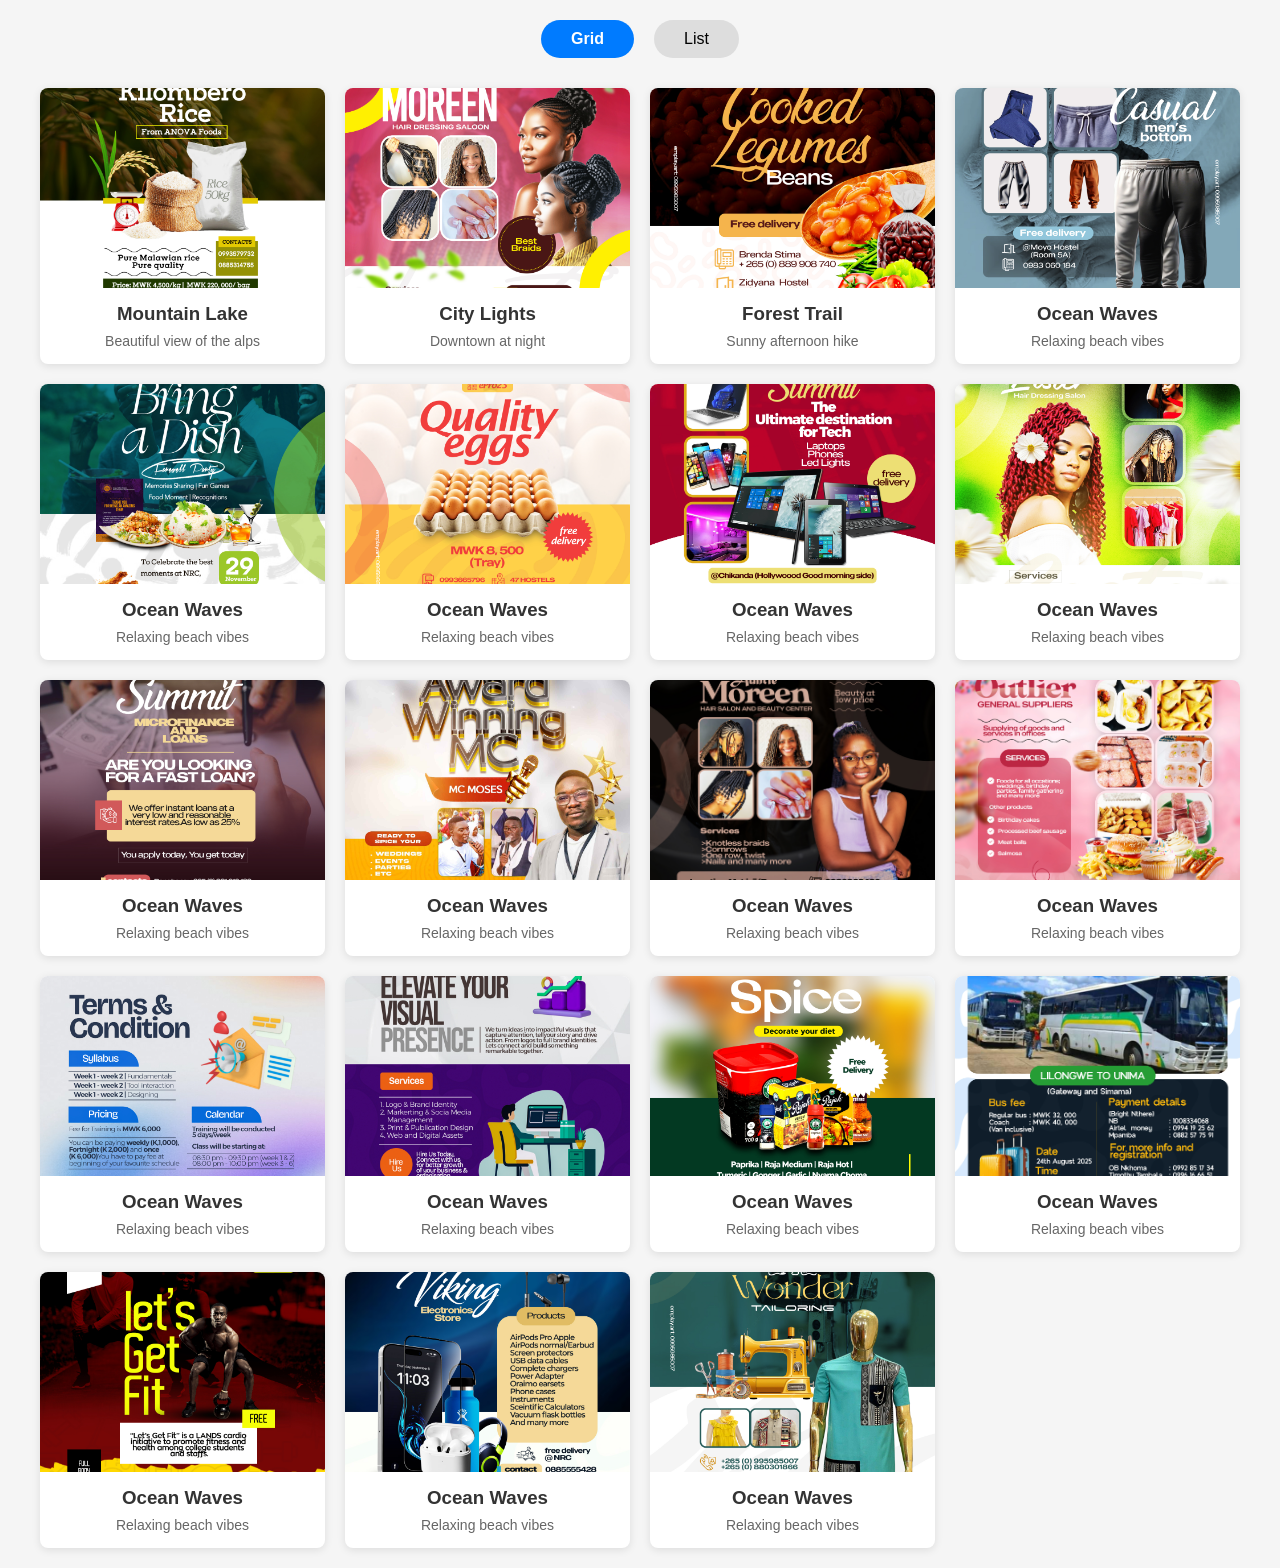
==== bflyers.html @ b6cfd04f "finished" ====
<!DOCTYPE html>
<html lang="en">
<head>
  <meta charset="UTF-8">
  <meta name="viewport" content="width=device-width, initial-scale=1.0">
  <title>Grid / List View Gallery</title>
  <style>
    /* Basic reset & layout */
    * {
      box-sizing: border-box;
      margin: 0;
      padding: 0;
    }
    body {
      font-family: Arial, sans-serif;
      background: #f5f5f5;
      padding: 20px;
    }
    .controls {
      display: flex;
      justify-content: center;
      gap: 20px;
      margin-bottom: 30px;
    }
    button {
      padding: 10px 30px;
      font-size: 16px;
      cursor: pointer;
      border: none;
      border-radius: 30px;
      background: #ddd;
      transition: 0.2s;
    }
    button.active {
      background: #007bff;
      color: white;
      font-weight: bold;
    }
    /* Gallery container – switches between grid and list */
    .gallery {
      display: grid;
      gap: 20px;
      max-width: 1200px;
      margin: 0 auto;
      transition: all 0.3s ease;
    }
    /* Default: grid view */
    .gallery {
      grid-template-columns: repeat(auto-fill, minmax(250px, 1fr));
    }
    /* List view modifier */
    .gallery.list-view {
      grid-template-columns: 1fr;  /* single column */
    }
    /* Individual gallery items */
    .gallery-item {
      background: white;
      border-radius: 8px;
      overflow: hidden;
      box-shadow: 0 2px 8px rgba(0,0,0,0.1);
      transition: transform 0.2s;
      display: flex;
      flex-direction: column;
    }
    .gallery.list-view .gallery-item {
      flex-direction: row;      /* image left, text right in list mode */
      align-items: center;
      gap: 20px;
      padding: 15px;
    }
    .gallery-item img {
      width: 100%;
      height: 200px;
      object-fit: cover;
      display: block;
    }
    .gallery.list-view .gallery-item img {
      width: 150px;
      height: 150px;
      border-radius: 8px;
    }
    .caption {
      padding: 15px;
      text-align: center;
    }
    .gallery.list-view .caption {
      text-align: left;
      flex: 1;
      padding: 0;
    }
    .caption h3 {
      margin-bottom: 8px;
      color: #333;
    }
    .caption p {
      color: #666;
      font-size: 14px;
    }
  </style>
</head>
<body>
  <div class="controls">
    <button id="gridBtn" class="active">Grid</button>
    <button id="listBtn">List</button>
  </div>

  <div class="gallery" id="gallery">
    <!-- Example items – replace with your own images and text -->
    <div class="gallery-item">
      <img src="./Asserts/Business flyers/1.jpg" alt="Sample 1">
      <div class="caption">
        <h3>Mountain Lake</h3>
        <p>Beautiful view of the alps</p>
      </div>
    </div>
    <div class="gallery-item">
      <img src="./Asserts/Business flyers/2.jpg" alt="Sample 2">
      <div class="caption">
        <h3>City Lights</h3>
        <p>Downtown at night</p>
      </div>
    </div>
    <div class="gallery-item">
      <img src="./Asserts/Business flyers/3.jpg" alt="Sample 3">
      <div class="caption">
        <h3>Forest Trail</h3>
        <p>Sunny afternoon hike</p>
      </div>
    </div>
    <div class="gallery-item">
      <img src="./Asserts/Business flyers/4.jpg" alt="Sample 4">
      <div class="caption">
        <h3>Ocean Waves</h3>
        <p>Relaxing beach vibes</p>
      </div>
    </div>
    <div class="gallery-item">
      <img src="./Asserts/Business flyers/5.jpg" alt="Sample 4">
      <div class="caption">
        <h3>Ocean Waves</h3>
        <p>Relaxing beach vibes</p>
      </div>
    </div>
    <div class="gallery-item">
      <img src="./Asserts/Business flyers/6.jpg" alt="Sample 4">
      <div class="caption">
        <h3>Ocean Waves</h3>
        <p>Relaxing beach vibes</p>
      </div>
    </div>
    <div class="gallery-item">
      <img src="./Asserts/Business flyers/7.jpg" alt="Sample 4">
      <div class="caption">
        <h3>Ocean Waves</h3>
        <p>Relaxing beach vibes</p>
      </div>
    </div>
    <div class="gallery-item">
      <img src="./Asserts/Business flyers/8.jpg" alt="Sample 4">
      <div class="caption">
        <h3>Ocean Waves</h3>
        <p>Relaxing beach vibes</p>
      </div>
    </div>
    <div class="gallery-item">
      <img src="./Asserts/Business flyers/9.jpg" alt="Sample 4">
      <div class="caption">
        <h3>Ocean Waves</h3>
        <p>Relaxing beach vibes</p>
      </div>
    </div>
    <div class="gallery-item">
      <img src="./Asserts/Business flyers/10.jpg" alt="Sample 4">
      <div class="caption">
        <h3>Ocean Waves</h3>
        <p>Relaxing beach vibes</p>
      </div>
    </div>
    <div class="gallery-item">
      <img src="./Asserts/Business flyers/11.jpg" alt="Sample 4">
      <div class="caption">
        <h3>Ocean Waves</h3>
        <p>Relaxing beach vibes</p>
      </div>
    </div>
    <div class="gallery-item">
      <img src="./Asserts/Business flyers/12.jpg" alt="Sample 4">
      <div class="caption">
        <h3>Ocean Waves</h3>
        <p>Relaxing beach vibes</p>
      </div>
    </div>
    <div class="gallery-item">
      <img src="./Asserts/Business flyers/13.jpg" alt="Sample 4">
      <div class="caption">
        <h3>Ocean Waves</h3>
        <p>Relaxing beach vibes</p>
      </div>
    </div>
    <div class="gallery-item">
      <img src="./Asserts/Business flyers/14.jpg" alt="Sample 4">
      <div class="caption">
        <h3>Ocean Waves</h3>
        <p>Relaxing beach vibes</p>
      </div>
    </div>
    <div class="gallery-item">
      <img src="./Asserts/Business flyers/15.jpg" alt="Sample 4">
      <div class="caption">
        <h3>Ocean Waves</h3>
        <p>Relaxing beach vibes</p>
      </div>
    </div>
    <div class="gallery-item">
      <img src="./Asserts/Business flyers/16.jpg" alt="Sample 4">
      <div class="caption">
        <h3>Ocean Waves</h3>
        <p>Relaxing beach vibes</p>
      </div>
    </div>
    <div class="gallery-item">
      <img src="./Asserts/Business flyers/17.jpg" alt="Sample 4">
      <div class="caption">
        <h3>Ocean Waves</h3>
        <p>Relaxing beach vibes</p>
      </div>
    </div>
    <div class="gallery-item">
      <img src="./Asserts/Business flyers/18.jpg" alt="Sample 4">
      <div class="caption">
        <h3>Ocean Waves</h3>
        <p>Relaxing beach vibes</p>
      </div>
    </div>
    <div class="gallery-item">
      <img src="./Asserts/Business flyers/19.jpg" alt="Sample 4">
      <div class="caption">
        <h3>Ocean Waves</h3>
        <p>Relaxing beach vibes</p>
      </div>
    </div>
  </div>

  <script>
    const gallery = document.getElementById('gallery');
    const gridBtn = document.getElementById('gridBtn');
    const listBtn = document.getElementById('listBtn');

    // Toggle to grid view
    gridBtn.addEventListener('click', () => {
      gallery.classList.remove('list-view');
      gridBtn.classList.add('active');
      listBtn.classList.remove('active');
    });

    // Toggle to list view
    listBtn.addEventListener('click', () => {
      gallery.classList.add('list-view');
      listBtn.classList.add('active');
      gridBtn.classList.remove('active');
    });
  </script>
</body>
</html>
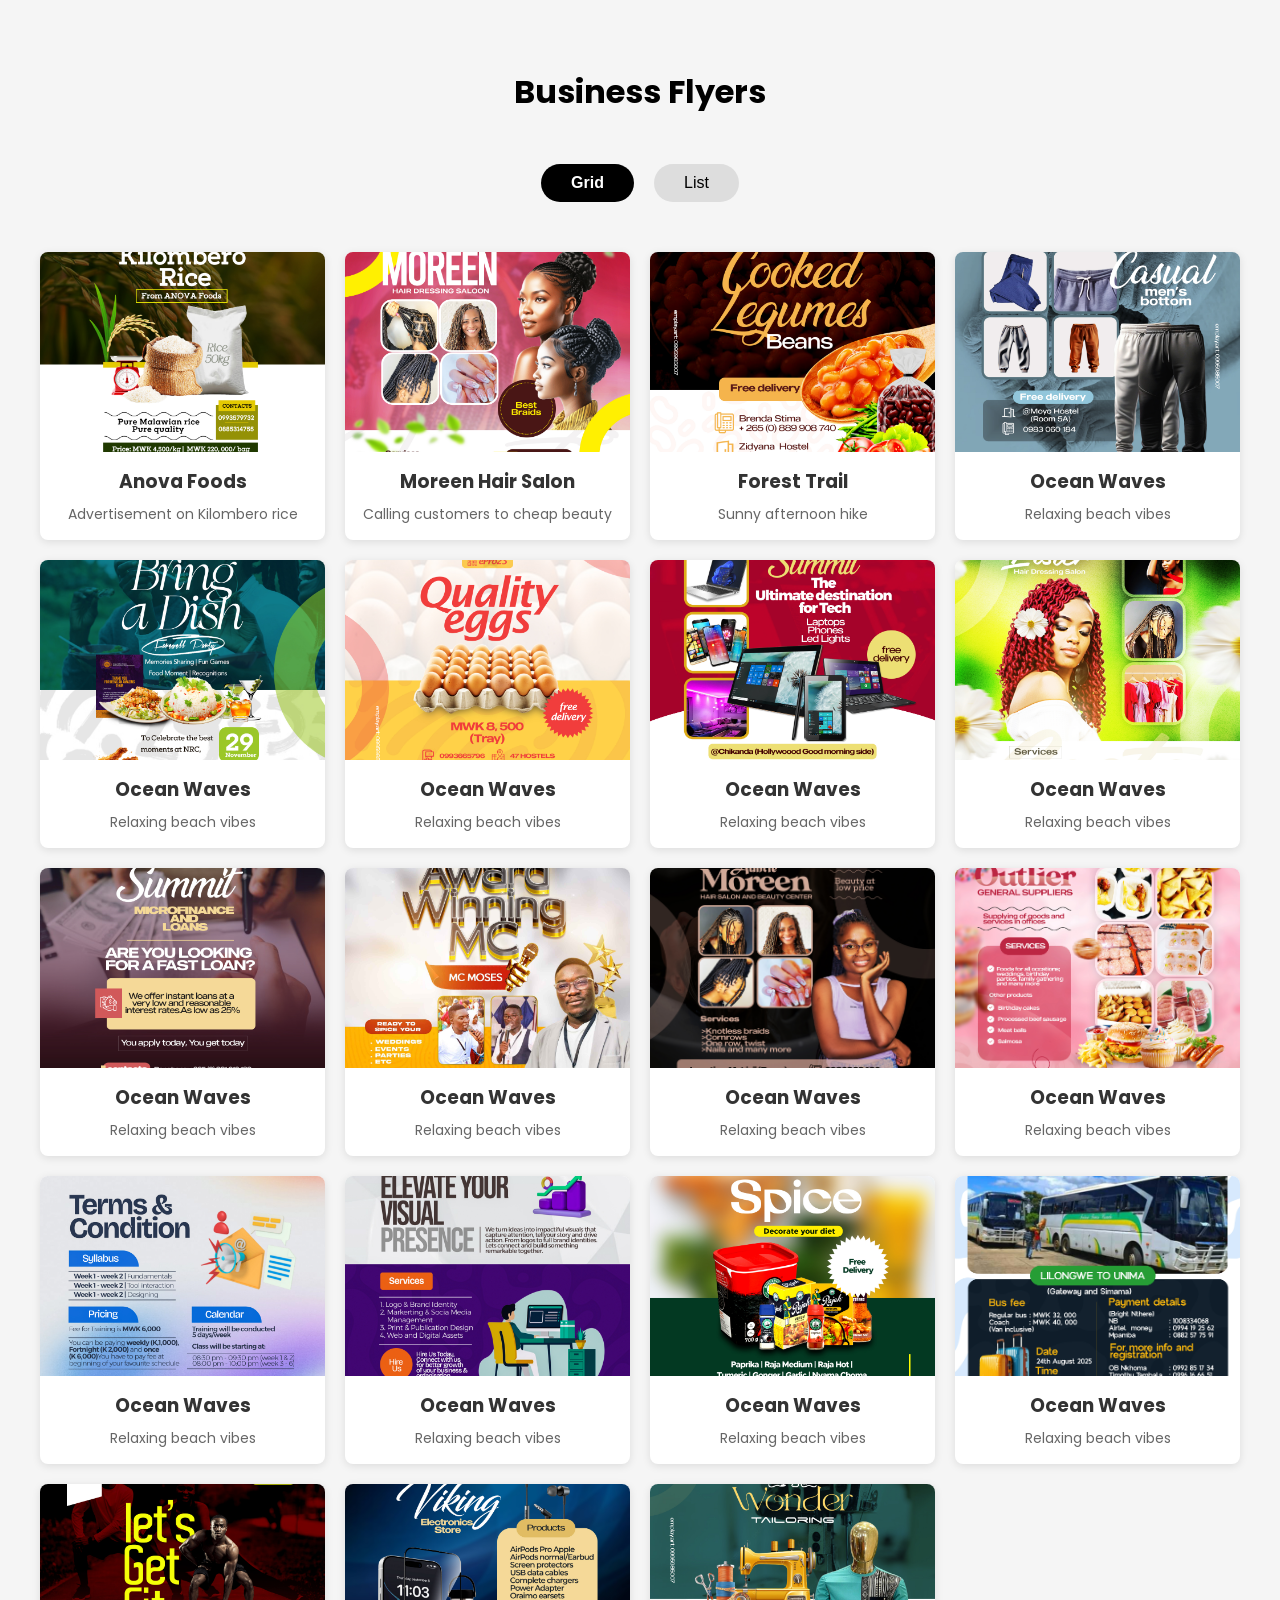
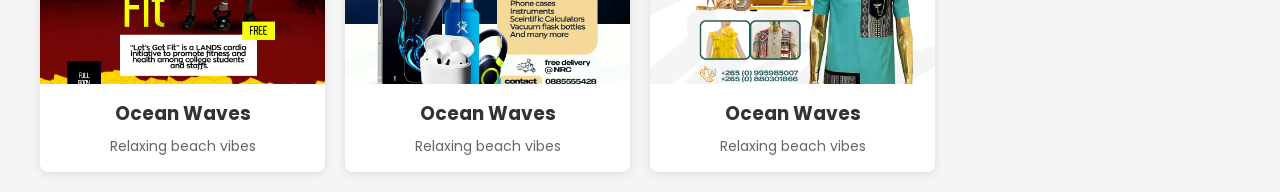
==== commit f8850395: "better now" ====
--- a/bflyers.html
+++ b/bflyers.html
@@ -6,15 +6,21 @@
   <title>Grid / List View Gallery</title>
   <style>
     /* Basic reset & layout */
+    @import url('https://fonts.googleapis.com/css2?family=Poppins:wght@400;500;600;700&display=swap');
     * {
       box-sizing: border-box;
       margin: 0;
       padding: 0;
     }
     body {
-      font-family: Arial, sans-serif;
+      font-family:  "Poppins", sans-serif;
       background: #f5f5f5;
       padding: 20px;
+    }
+
+    .top-head {
+        padding: 3rem;
+        text-align: center;
     }
     .controls {
       display: flex;
@@ -32,7 +38,7 @@
       transition: 0.2s;
     }
     button.active {
-      background: #007bff;
+      background: #000000;
       color: white;
       font-weight: bold;
     }
@@ -42,6 +48,7 @@
       gap: 20px;
       max-width: 1200px;
       margin: 0 auto;
+      padding-top: 20px;
       transition: all 0.3s ease;
     }
     /* Default: grid view */
@@ -63,10 +70,12 @@
       flex-direction: column;
     }
     .gallery.list-view .gallery-item {
+      display: flex;
       flex-direction: row;      /* image left, text right in list mode */
       align-items: center;
       gap: 20px;
       padding: 15px;
+      transform: none;
     }
     .gallery-item img {
       width: 100%;
@@ -96,9 +105,47 @@
       color: #666;
       font-size: 14px;
     }
+
+    /*  Lightbox Modal*/
+    .modal {
+        display: none;
+        position: fixed;
+        z-index: 1000;
+        left: 0;
+        top: 0;
+        width: 100%;
+        height: 100%;
+        background-color: rgba(0,0,0,0.9);
+        align-items: center;
+        justify-content: center;
+    }
+
+    .modal-content {
+        max-width: 90%;
+        max-height: 90%;
+        object-fit: contain;
+        border-radius: 4px;
+    }
+
+    .close {
+        position: absolute;
+        top: 20px;
+        right: 30px;
+        color: #fff;
+        font-size: 40px;
+        font-weight: bold;
+        cursor: pointer;
+        transition: 0.2s;
+    }
+
+    .close:hover {
+        color: #ccc;
+    }
   </style>
 </head>
 <body>
+
+    <h1 class="top-head">Business Flyers</h1>
   <div class="controls">
     <button id="gridBtn" class="active">Grid</button>
     <button id="listBtn">List</button>
@@ -106,133 +153,133 @@
 
   <div class="gallery" id="gallery">
     <!-- Example items – replace with your own images and text -->
-    <div class="gallery-item">
+    <div class="gallery-item" data-img-id="1">
       <img src="./Asserts/Business flyers/1.jpg" alt="Sample 1">
       <div class="caption">
-        <h3>Mountain Lake</h3>
-        <p>Beautiful view of the alps</p>
-      </div>
-    </div>
-    <div class="gallery-item">
+        <h3>Anova Foods</h3>
+        <p>Advertisement on Kilombero rice</p>
+      </div>
+    </div>
+    <div class="gallery-item" data-img-id="2">
       <img src="./Asserts/Business flyers/2.jpg" alt="Sample 2">
       <div class="caption">
-        <h3>City Lights</h3>
-        <p>Downtown at night</p>
-      </div>
-    </div>
-    <div class="gallery-item">
+        <h3>Moreen Hair Salon</h3>
+        <p>Calling customers to cheap beauty</p>
+      </div>
+    </div>
+    <div class="gallery-item" data-img-id="3">
       <img src="./Asserts/Business flyers/3.jpg" alt="Sample 3">
       <div class="caption">
         <h3>Forest Trail</h3>
         <p>Sunny afternoon hike</p>
       </div>
     </div>
-    <div class="gallery-item">
+    <div class="gallery-item" data-img-id="4">
       <img src="./Asserts/Business flyers/4.jpg" alt="Sample 4">
       <div class="caption">
         <h3>Ocean Waves</h3>
         <p>Relaxing beach vibes</p>
       </div>
     </div>
-    <div class="gallery-item">
-      <img src="./Asserts/Business flyers/5.jpg" alt="Sample 4">
-      <div class="caption">
-        <h3>Ocean Waves</h3>
-        <p>Relaxing beach vibes</p>
-      </div>
-    </div>
-    <div class="gallery-item">
-      <img src="./Asserts/Business flyers/6.jpg" alt="Sample 4">
-      <div class="caption">
-        <h3>Ocean Waves</h3>
-        <p>Relaxing beach vibes</p>
-      </div>
-    </div>
-    <div class="gallery-item">
+    <div class="gallery-item" data-img-id="5">
+      <img src="./Asserts/Business flyers/5.jpg" alt="Sample 5">
+      <div class="caption">
+        <h3>Ocean Waves</h3>
+        <p>Relaxing beach vibes</p>
+      </div>
+    </div>
+    <div class="gallery-item" data-img-id="6">
+      <img src="./Asserts/Business flyers/6.jpg" alt="Sample 6">
+      <div class="caption">
+        <h3>Ocean Waves</h3>
+        <p>Relaxing beach vibes</p>
+      </div>
+    </div>
+    <div class="gallery-item" data-img-id="7">
       <img src="./Asserts/Business flyers/7.jpg" alt="Sample 4">
       <div class="caption">
         <h3>Ocean Waves</h3>
         <p>Relaxing beach vibes</p>
       </div>
     </div>
-    <div class="gallery-item">
+    <div class="gallery-item" data-img-id="8">
       <img src="./Asserts/Business flyers/8.jpg" alt="Sample 4">
       <div class="caption">
         <h3>Ocean Waves</h3>
         <p>Relaxing beach vibes</p>
       </div>
     </div>
-    <div class="gallery-item">
+    <div class="gallery-item" data-img-id="9">
       <img src="./Asserts/Business flyers/9.jpg" alt="Sample 4">
       <div class="caption">
         <h3>Ocean Waves</h3>
         <p>Relaxing beach vibes</p>
       </div>
     </div>
-    <div class="gallery-item">
+    <div class="gallery-item" data-img-id="10">
       <img src="./Asserts/Business flyers/10.jpg" alt="Sample 4">
       <div class="caption">
         <h3>Ocean Waves</h3>
         <p>Relaxing beach vibes</p>
       </div>
     </div>
-    <div class="gallery-item">
+    <div class="gallery-item" data-img-id="11">
       <img src="./Asserts/Business flyers/11.jpg" alt="Sample 4">
       <div class="caption">
         <h3>Ocean Waves</h3>
         <p>Relaxing beach vibes</p>
       </div>
     </div>
-    <div class="gallery-item">
+    <div class="gallery-item" data-img-id="12">
       <img src="./Asserts/Business flyers/12.jpg" alt="Sample 4">
       <div class="caption">
         <h3>Ocean Waves</h3>
         <p>Relaxing beach vibes</p>
       </div>
     </div>
-    <div class="gallery-item">
+    <div class="gallery-item" data-img-id="13">
       <img src="./Asserts/Business flyers/13.jpg" alt="Sample 4">
       <div class="caption">
         <h3>Ocean Waves</h3>
         <p>Relaxing beach vibes</p>
       </div>
     </div>
-    <div class="gallery-item">
+    <div class="gallery-item" data-img-id="14">
       <img src="./Asserts/Business flyers/14.jpg" alt="Sample 4">
       <div class="caption">
         <h3>Ocean Waves</h3>
         <p>Relaxing beach vibes</p>
       </div>
     </div>
-    <div class="gallery-item">
+    <div class="gallery-item" data-img-id="15">
       <img src="./Asserts/Business flyers/15.jpg" alt="Sample 4">
       <div class="caption">
         <h3>Ocean Waves</h3>
         <p>Relaxing beach vibes</p>
       </div>
     </div>
-    <div class="gallery-item">
+    <div class="gallery-item" data-img-id="16">
       <img src="./Asserts/Business flyers/16.jpg" alt="Sample 4">
       <div class="caption">
         <h3>Ocean Waves</h3>
         <p>Relaxing beach vibes</p>
       </div>
     </div>
-    <div class="gallery-item">
+    <div class="gallery-item" data-img-id="17">
       <img src="./Asserts/Business flyers/17.jpg" alt="Sample 4">
       <div class="caption">
         <h3>Ocean Waves</h3>
         <p>Relaxing beach vibes</p>
       </div>
     </div>
-    <div class="gallery-item">
+    <div class="gallery-item" data-img-id="18">
       <img src="./Asserts/Business flyers/18.jpg" alt="Sample 4">
       <div class="caption">
         <h3>Ocean Waves</h3>
         <p>Relaxing beach vibes</p>
       </div>
     </div>
-    <div class="gallery-item">
+    <div class="gallery-item" data-img-id="19">
       <img src="./Asserts/Business flyers/19.jpg" alt="Sample 4">
       <div class="caption">
         <h3>Ocean Waves</h3>
@@ -241,24 +288,65 @@
     </div>
   </div>
 
+  <!-- Lightbox Modal-->
+   <div id="imageModal" class="modal">
+        <span class="close">&times;</span>
+        <img class="modal-content" id="modalImage">
+   </div>
+
   <script>
+    //Toggle grid/list view
     const gallery = document.getElementById('gallery');
     const gridBtn = document.getElementById('gridBtn');
     const listBtn = document.getElementById('listBtn');
 
-    // Toggle to grid view
     gridBtn.addEventListener('click', () => {
       gallery.classList.remove('list-view');
       gridBtn.classList.add('active');
       listBtn.classList.remove('active');
     });
 
-    // Toggle to list view
     listBtn.addEventListener('click', () => {
       gallery.classList.add('list-view');
       listBtn.classList.add('active');
       gridBtn.classList.remove('active');
     });
+
+    // Lightbox functionality
+    const modal = document.getElementById('imageModal');
+    const modalImg = document.getElementById('modalImage');
+    const closeBtn = document.querySelector('.close');
+
+    // Get all gallery items
+    const items = document.querySelectorAll ('.gallery-item');
+
+    items.forEach(item => {
+        item.addEventListener('click' , () => {
+            const img = item.querySelector('img');
+    
+
+            modalImg.src = img.src;
+            modal.style.display = 'flex';
+        });
+    });
+
+    // close modal when clicking on X or outside the image
+    closeBtn.addEventListener('click', () => {
+        modal.style.display = 'none';
+    });
+
+    modal.addEventListener('click' , (e) => {
+        if (e.target === modal) {
+            modal.style.display = 'none';
+        }
+    });
+
+    //Optional: Close with Escape key
+    document.addEventListener('keydown' , (e) => {
+        if (e.key === 'Escape' && modal.style.display === 'flex') {
+            modal.style.display = 'none';
+        }
+    });
   </script>
 </body>
 </html>
